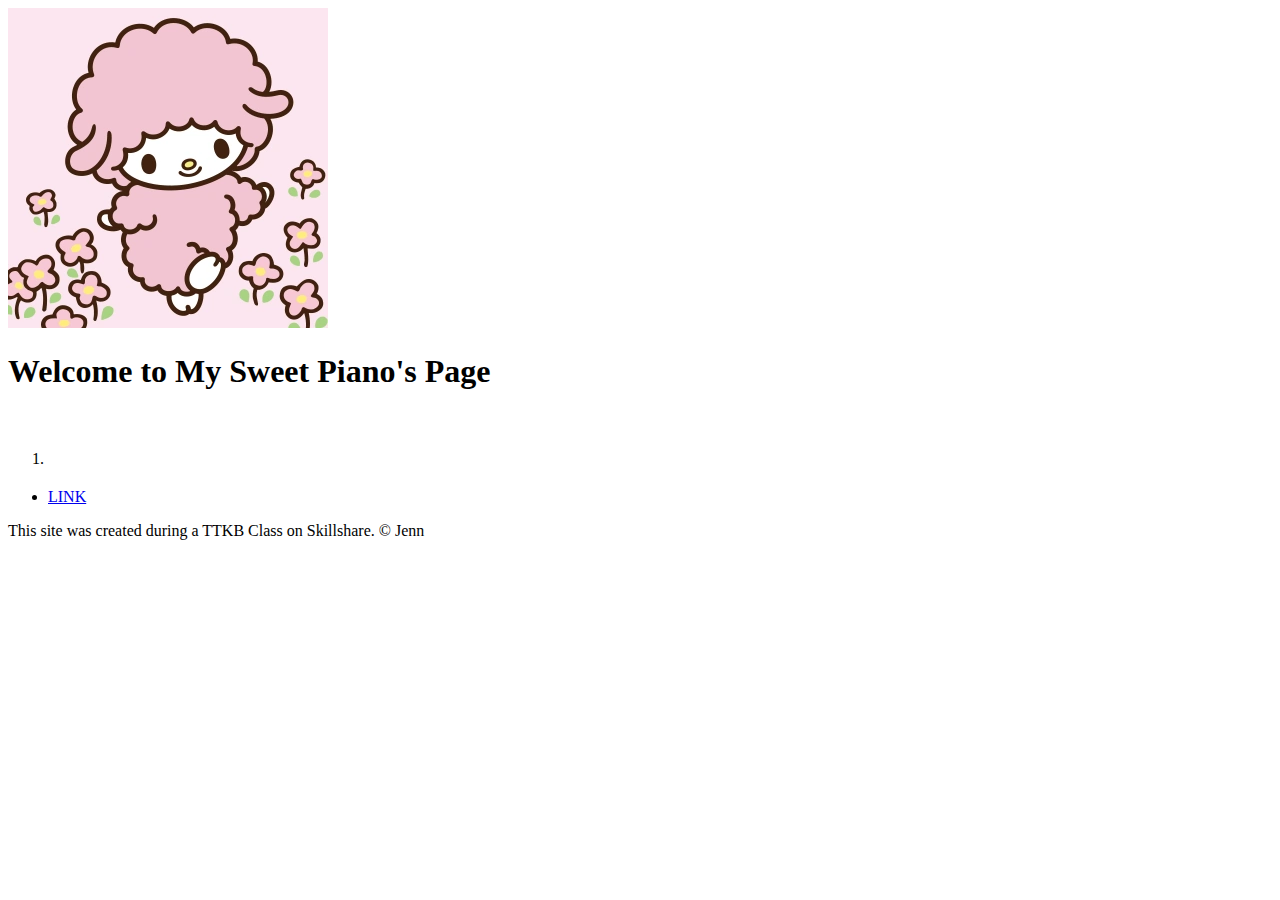
==== index.html @ 23d0909d "Heading and Image" ====
<!DOCTYPE html>
<html>
<head>
	<title>My Sweet Piano</title>
	<link rel="icon" href="img/mysweetpiano.webp">
</head>
<body>
		<!-- header element -->
		<header>	
			<img src="img/mysweetpiano_character.webp">
			<h1>Welcome to My Sweet Piano's Page</h1>
		</header>

		<!-- main element -->
		<main>	
			<h2>	</h2>
			<p>	</p>
			<img src="	">
			<p>	</p>
			<h2>	</h2>
			<ol>	
				<li>	</li>
			</ol>
			<h2>	</h2>
			<p>	</p>
			<ul>	
				<li><a href="	">LINK</a>	</li>
			</ul>
		</main>

		<!-- foot element -->
		<FOOTER>	
			<p>This site was created during a TTKB Class on Skillshare. &copy; Jenn </p>
		</FOOTER>
</body>
</html>
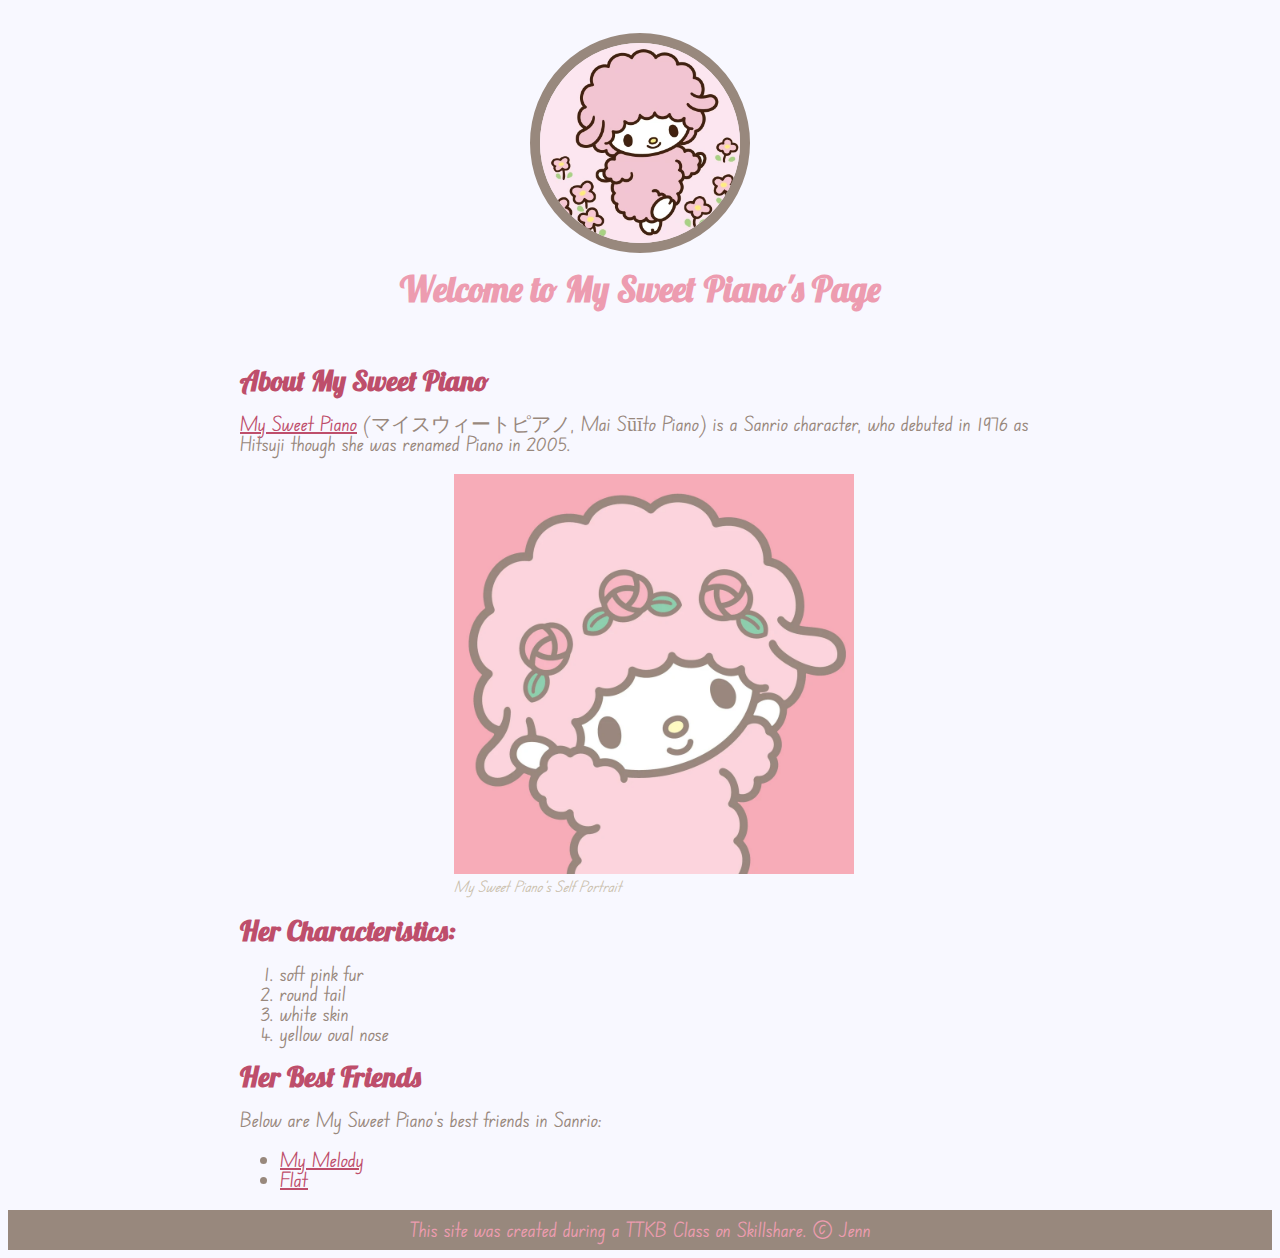
==== commit a382ffe3: "Finished My Sweet Piano's website" ====
--- a/index.html
+++ b/index.html
@@ -3,6 +3,8 @@
 <head>
 	<title>My Sweet Piano</title>
 	<link rel="icon" href="img/mysweetpiano.webp">
+	<link href="https://fonts.googleapis.com/css2?family=Caveat&family=Edu+NSW+ACT+Foundation&family=Lobster&display=swap" rel="stylesheet">
+	<link rel="stylesheet" type="text/css" href="css/mysweetpiano.css">
 </head>
 <body>
 		<!-- header element -->
@@ -13,24 +15,28 @@
 
 		<!-- main element -->
 		<main>	
-			<h2>	</h2>
-			<p>	</p>
-			<img src="	">
-			<p>	</p>
-			<h2>	</h2>
+			<h2>About My Sweet Piano</h2>
+			<p><a target="_blank" href="https://hellokitty.fandom.com/wiki/My_Sweet_Piano">My Sweet Piano</a> (マイスウィートピアノ, Mai Sūīto Piano) is a Sanrio character, who debuted in 1976 as Hitsuji though she was renamed Piano in 2005.</p>
+			<img src="img/mysweetpiano.webp">
+			<p class="caption">My Sweet Piano's Self Portrait</p>
+			<h2>Her Characteristics:</h2>
 			<ol>	
-				<li>	</li>
+				<li>soft pink fur</li>
+				<li>round tail</li>
+				<li>white skin</li>
+				<li>yellow oval nose</li>
 			</ol>
-			<h2>	</h2>
-			<p>	</p>
+			<h2>Her Best Friends</h2>
+			<p>Below are My Sweet Piano's best friends in Sanrio:</p>
 			<ul>	
-				<li><a href="	">LINK</a>	</li>
+				<li><a target="_blank" href="https://hellokitty.fandom.com/wiki/My_Melody">My Melody</a></li>
+				<li><a target="_blank" href="https://hellokitty.fandom.com/wiki/Flat">Flat</a></li>
 			</ul>
 		</main>
 
 		<!-- foot element -->
 		<FOOTER>	
-			<p>This site was created during a TTKB Class on Skillshare. &copy; Jenn </p>
+			This site was created during a TTKB Class on Skillshare. &copy; Jenn
 		</FOOTER>
 </body>
 </html>--- a/css/mysweetpiano.css
+++ b/css/mysweetpiano.css
@@ -0,0 +1,78 @@
+body{
+	background-color: ghostwhite;
+	font-size: 20px;
+	line-height: 20px;
+}
+
+header{
+	text-align: center;
+	padding-top: 25px;
+	padding-bottom: 25px;
+}
+
+h1, h2{
+	font-family: 'Lobster', cursive;
+}
+
+header h1{
+	color: #ED9CB0;
+	font-size: 35px;
+}
+
+header img{
+	border-radius: 150px;
+	width: 200px;
+	border: 10px solid #98887D;
+}
+
+main{
+	max-width: 800px;
+	margin: 0 auto;
+	padding: 0 20px;
+}
+
+main img{
+	max-width: 50%;
+	border-radius: 100px;
+	padding: 0 234px 0 214px;
+}
+
+h2{
+	font-size: 28px;
+	color: #BE4E6B;
+}
+
+p, ul, ol{
+	font-size: 20px;
+	font-family: 'Edu NSW ACT Foundation', cursive;
+	color: #98887D;
+}
+
+a{
+	color: #BE4E6B;
+}
+
+a:hover{
+	color: #B5DD9D;
+}
+
+footer{
+	text-align: center;
+	background-color: #98887D;
+	color: #ED9CB0;
+	font-family: 'Edu NSW ACT Foundation', cursive;
+	padding-top: 10px;
+	padding-bottom: 10px;
+}
+
+footer p{
+	margin: 0;
+}
+
+p.caption{
+	color: #CABFAC;
+	font-size: 15px;
+	font-style: italic;
+	margin-top: 0;
+	padding: 0 234px 0 214px;
+}